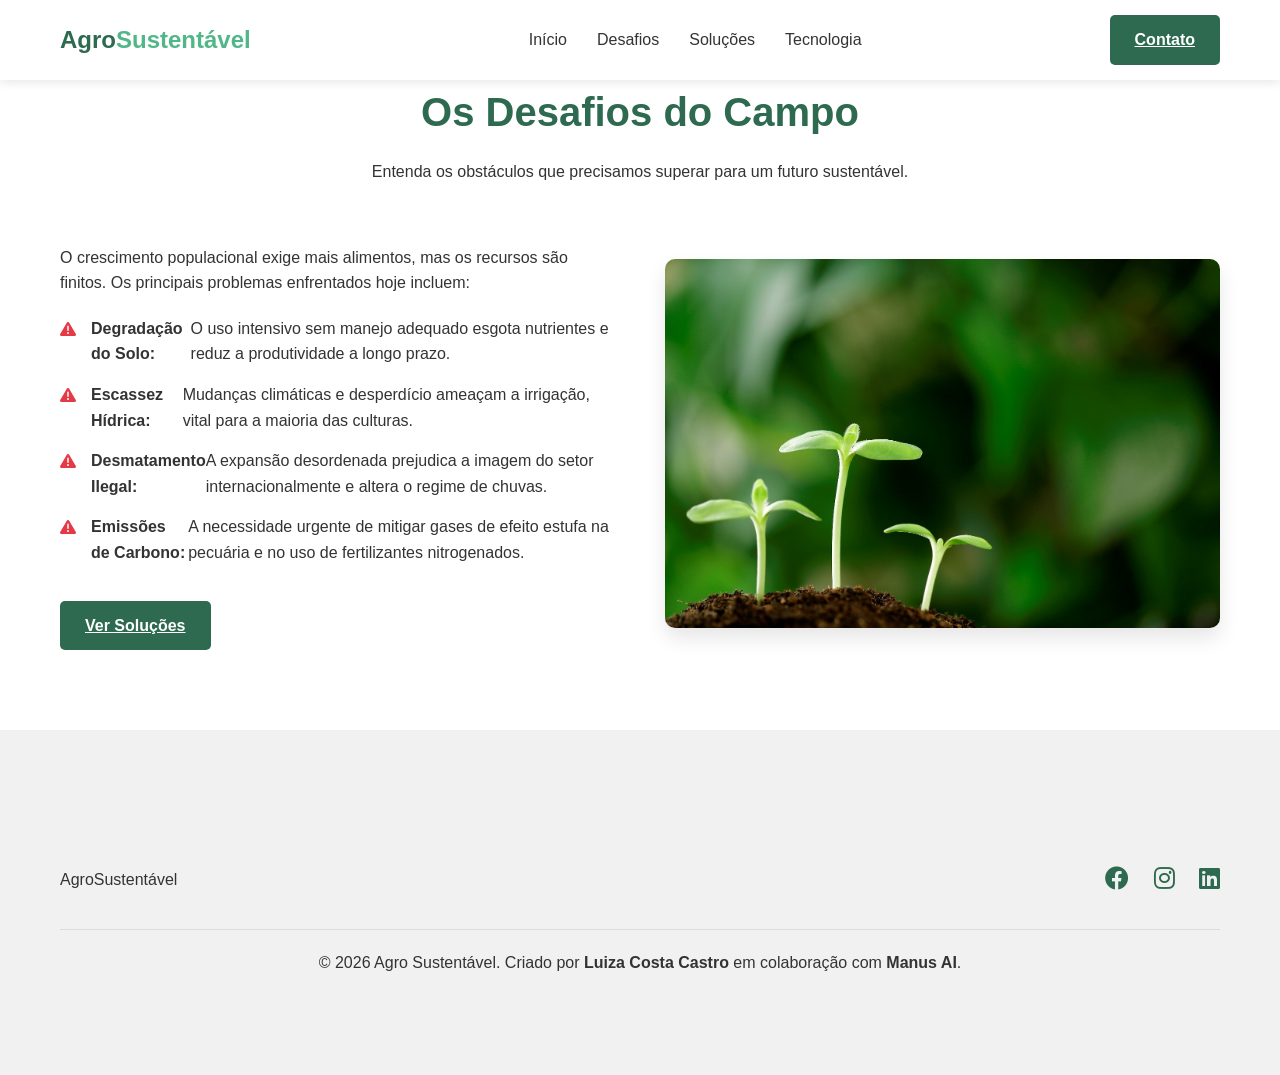
==== desafios.html @ 39c5fa98 "Transform site into multi-page structure" ====
<!DOCTYPE html>
<html lang="pt-br">
<head>
    <meta charset="UTF-8">
    <meta name="viewport" content="width=device-width, initial-scale=1.0">
    <title>Desafios - Agro Sustentável</title>
    <link rel="stylesheet" href="style.css">
    <link rel="stylesheet" href="https://cdnjs.cloudflare.com/ajax/libs/font-awesome/6.0.0/css/all.min.css">
</head>
<body>
    <header>
        <nav>
            <div class="logo">Agro<span>Sustentável</span></div>
            <ul>
                <li><a href="index.html">Início</a></li>
                <li><a href="desafios.html">Desafios</a></li>
                <li><a href="solucoes.html">Soluções</a></li>
                <li><a href="tecnologia.html">Tecnologia</a></li>
            </ul>
            <a href="index.html#cta" class="btn-primary">Contato</a>
        </nav>
    </header>

    <main class="container">
        <section id="problemas">
            <div class="section-title">
                <h2>Os Desafios do Campo</h2>
                <p>Entenda os obstáculos que precisamos superar para um futuro sustentável.</p>
            </div>
            <div class="flex-row">
                <div class="content-text">
                    <p>O crescimento populacional exige mais alimentos, mas os recursos são finitos. Os principais problemas enfrentados hoje incluem:</p>
                    <ul class="list-styled">
                        <li><i class="fas fa-exclamation-triangle"></i> <strong>Degradação do Solo:</strong> O uso intensivo sem manejo adequado esgota nutrientes e reduz a produtividade a longo prazo.</li>
                        <li><i class="fas fa-exclamation-triangle"></i> <strong>Escassez Hídrica:</strong> Mudanças climáticas e desperdício ameaçam a irrigação, vital para a maioria das culturas.</li>
                        <li><i class="fas fa-exclamation-triangle"></i> <strong>Desmatamento Ilegal:</strong> A expansão desordenada prejudica a imagem do setor internacionalmente e altera o regime de chuvas.</li>
                        <li><i class="fas fa-exclamation-triangle"></i> <strong>Emissões de Carbono:</strong> A necessidade urgente de mitigar gases de efeito estufa na pecuária e no uso de fertilizantes nitrogenados.</li>
                    </ul>
                    <a href="solucoes.html" class="btn-primary" style="margin-top: 20px; display: inline-block;">Ver Soluções</a>
                </div>
                <div class="content-image">
                    <img src="img/6gfwd3ayN6b9.jpg" alt="Desafios do Campo">
                </div>
            </div>
        </section>
    </main>

    <footer>
        <div class="container">
            <div class="footer-content">
                <div class="footer-logo">Agro<span>Sustentável</span></div>
                <div class="social-links">
                    <a href="#"><i class="fab fa-facebook"></i></a>
                    <a href="#"><i class="fab fa-instagram"></i></a>
                    <a href="#"><i class="fab fa-linkedin"></i></a>
                </div>
            </div>
            <hr>
            <p>&copy; 2026 Agro Sustentável. Criado por <strong>Luiza Costa Castro</strong> em colaboração com <strong>Manus AI</strong>.</p>
        </div>
    </footer>
</body>
</html>
---- style.css ----
:root {
    --primary-color: #2d6a4f;
    --secondary-color: #52b788;
    --accent-color: #d8f3dc;
    --dark-color: #1b4332;
    --light-color: #f8f9fa;
    --text-color: #333;
    --white: #ffffff;
}

* {
    margin: 0;
    padding: 0;
    box-sizing: border-box;
    font-family: 'Segoe UI', Tahoma, Geneva, Verdana, sans-serif;
}

html {
    scroll-behavior: smooth;
}

body {
    line-height: 1.6;
    color: var(--text-color);
    background-color: var(--white);
}

.container {
    max-width: 1200px;
    margin: 0 auto;
    padding: 80px 20px;
}

.bg-light { background-color: var(--light-color); }
.bg-dark { background-color: var(--dark-color); }
.text-white { color: var(--white); }

header {
    background: var(--white);
    box-shadow: 0 2px 10px rgba(0,0,0,0.1);
    position: fixed;
    width: 100%;
    top: 0;
    z-index: 1000;
}

nav {
    display: flex;
    justify-content: space-between;
    align-items: center;
    max-width: 1200px;
    margin: 0 auto;
    padding: 15px 20px;
}

.logo {
    font-size: 24px;
    font-weight: bold;
    color: var(--primary-color);
}

.logo span { color: var(--secondary-color); }

nav ul {
    display: flex;
    list-style: none;
}

nav ul li { margin-left: 30px; }

nav ul li a {
    text-decoration: none;
    color: var(--text-color);
    font-weight: 500;
    transition: 0.3s;
}

nav ul li a:hover { color: var(--primary-color); }

.btn-primary {
    background: var(--primary-color);
    color: var(--white);
    padding: 12px 25px;
    border: none;
    border-radius: 5px;
    cursor: pointer;
    font-weight: 600;
    transition: 0.3s;
}

.btn-primary:hover { background: var(--dark-color); transform: translateY(-2px); }

.btn-secondary {
    background: transparent;
    color: var(--white);
    padding: 12px 25px;
    border: 2px solid var(--white);
    border-radius: 5px;
    cursor: pointer;
    font-weight: 600;
    transition: 0.3s;
    text-decoration: none;
}

.btn-secondary:hover { background: var(--white); color: var(--primary-color); }

.hero {
    height: 100vh;
    background: linear-gradient(rgba(0,0,0,0.5), rgba(0,0,0,0.5)), url('img/LwTavpphvZkQ.webp') center/cover no-repeat;
    display: flex;
    align-items: center;
    justify-content: center;
    text-align: center;
    color: var(--white);
    padding-top: 80px;
}

.hero-content h1 {
    font-size: 4rem;
    margin-bottom: 20px;
    animation: fadeInUp 1s ease;
}

.hero-content p {
    font-size: 1.5rem;
    margin-bottom: 40px;
    max-width: 800px;
    animation: fadeInUp 1.2s ease;
}

.hero-btns a { margin: 0 10px; text-decoration: none; display: inline-block; }

.section-title {
    text-align: center;
    margin-bottom: 60px;
}

.section-title h2 {
    font-size: 2.5rem;
    color: var(--primary-color);
    margin-bottom: 15px;
}

.grid {
    display: grid;
    grid-template-columns: repeat(auto-fit, minmax(300px, 1fr));
    gap: 30px;
}

.card {
    padding: 40px;
    background: var(--white);
    border-radius: 10px;
    box-shadow: 0 5px 15px rgba(0,0,0,0.05);
    text-align: center;
    transition: 0.3s;
}

.card:hover { transform: translateY(-10px); }

.card i {
    font-size: 50px;
    color: var(--secondary-color);
    margin-bottom: 20px;
}

.flex-row {
    display: flex;
    align-items: center;
    gap: 50px;
}

.flex-row-reverse {
    display: flex;
    flex-direction: row-reverse;
    align-items: center;
    gap: 50px;
}

.content-text { flex: 1; }
.content-image { flex: 1; }
.content-image img {
    width: 100%;
    border-radius: 10px;
    box-shadow: 0 10px 20px rgba(0,0,0,0.1);
}

.list-styled {
    list-style: none;
    margin-top: 20px;
}

.list-styled li {
    margin-bottom: 15px;
    display: flex;
    align-items: flex-start;
}

.list-styled li i {
    color: #e63946;
    margin-right: 15px;
    margin-top: 5px;
}

.solution-item {
    background: var(--white);
    border-radius: 10px;
    overflow: hidden;
    box-shadow: 0 5px 15px rgba(0,0,0,0.1);
}

.solution-item img {
    width: 100%;
    height: 250px;
    object-fit: cover;
}

.solution-info { padding: 25px; }
.solution-info h3 { color: var(--primary-color); margin-bottom: 10px; }

.cta {
    background: var(--secondary-color);
    color: var(--white);
    text-align: center;
    padding: 100px 20px;
}

.cta h2 { font-size: 2.5rem; margin-bottom: 20px; }
.cta p { font-size: 1.2rem; margin-bottom: 40px; }

#subscribe-form {
    display: flex;
    justify-content: center;
    gap: 10px;
    max-width: 600px;
    margin: 0 auto;
}

#subscribe-form input {
    padding: 15px;
    border-radius: 5px;
    border: none;
    flex: 1;
}

footer {
    background: #f1f1f1;
    padding: 50px 20px 20px;
    text-align: center;
}

.footer-content {
    display: flex;
    justify-content: space-between;
    align-items: center;
    margin-bottom: 30px;
}

.social-links a {
    font-size: 24px;
    color: var(--primary-color);
    margin-left: 20px;
    transition: 0.3s;
}

.social-links a:hover { color: var(--secondary-color); }

hr { border: 0; border-top: 1px solid #ddd; margin-bottom: 20px; }

@keyframes fadeInUp {
    from { opacity: 0; transform: translateY(30px); }
    to { opacity: 1; transform: translateY(0); }
}

@media (max-width: 768px) {
    nav ul { display: none; }
    .flex-row, .flex-row-reverse { flex-direction: column; }
    .hero-content h1 { font-size: 2.5rem; }
    #subscribe-form { flex-direction: column; }
}
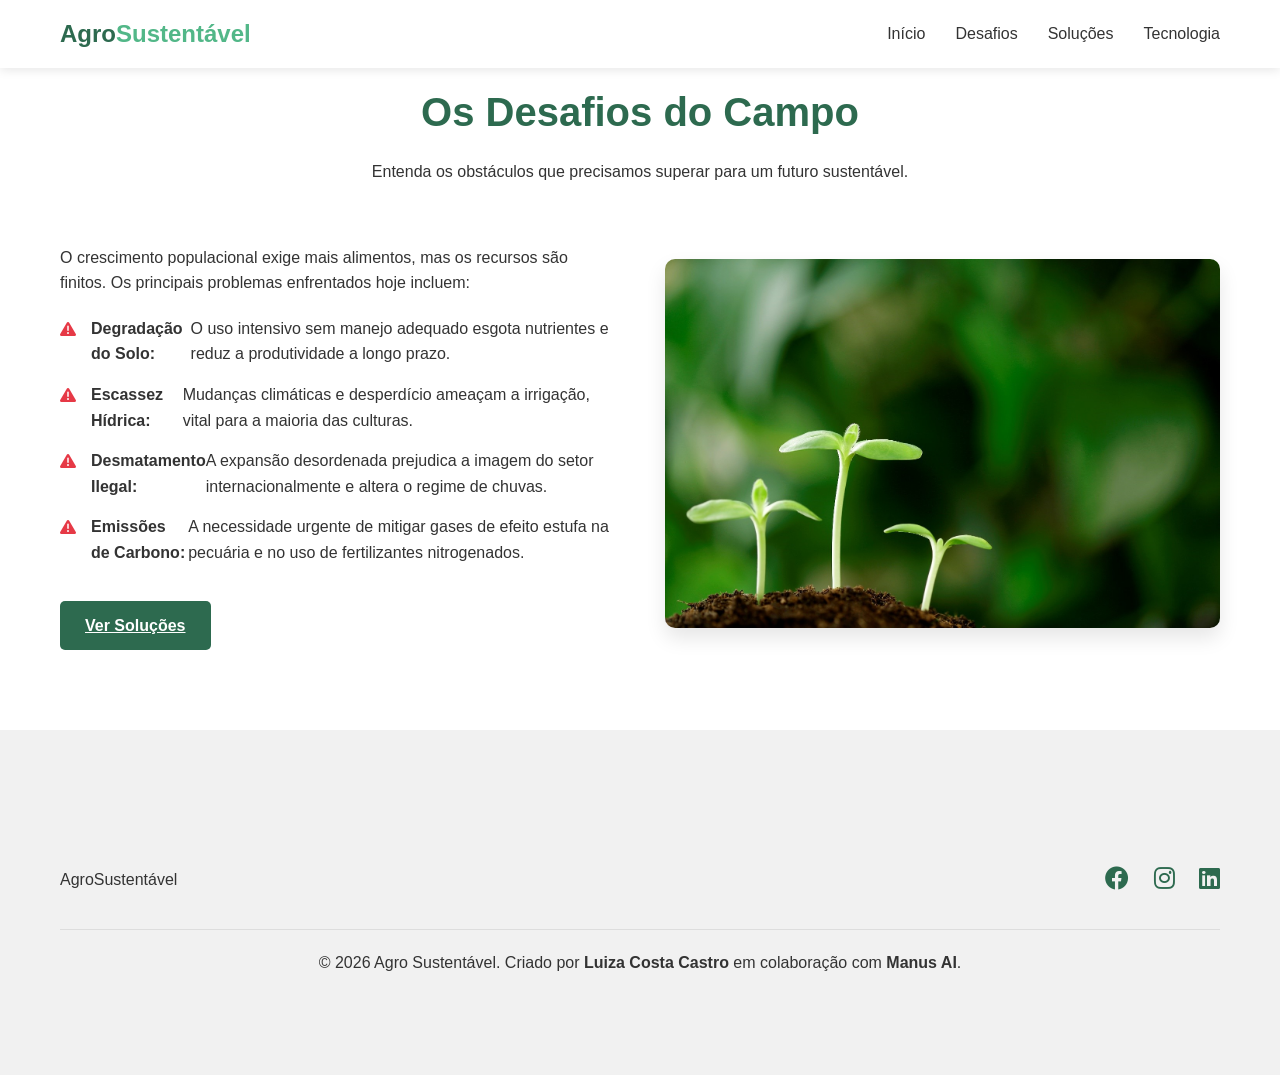
==== commit 65565ba0: "Remove contact section and start buttons" ====
--- a/desafios.html
+++ b/desafios.html
@@ -17,7 +17,7 @@
                 <li><a href="solucoes.html">Soluções</a></li>
                 <li><a href="tecnologia.html">Tecnologia</a></li>
             </ul>
-            <a href="index.html#cta" class="btn-primary">Contato</a>
+            
         </nav>
     </header>
 
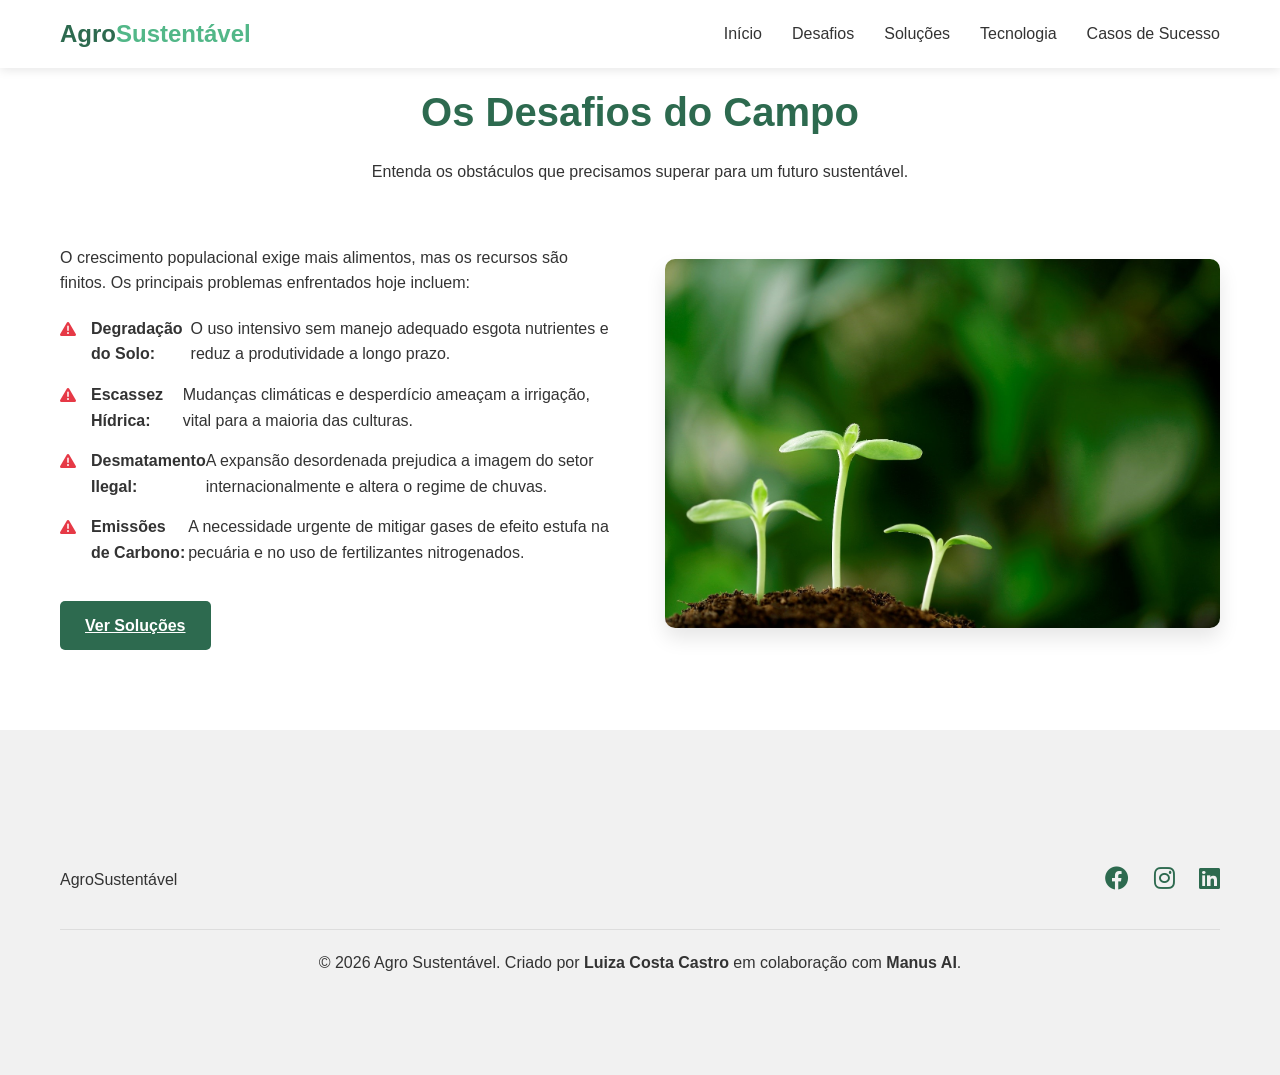
==== commit 7759d7b3: "Expand content with Case Studies, Public Policies and Global Food Security" ====
--- a/desafios.html
+++ b/desafios.html
@@ -16,6 +16,7 @@
                 <li><a href="desafios.html">Desafios</a></li>
                 <li><a href="solucoes.html">Soluções</a></li>
                 <li><a href="tecnologia.html">Tecnologia</a></li>
+                <li><a href="casos.html">Casos de Sucesso</a></li>
             </ul>
             
         </nav>
